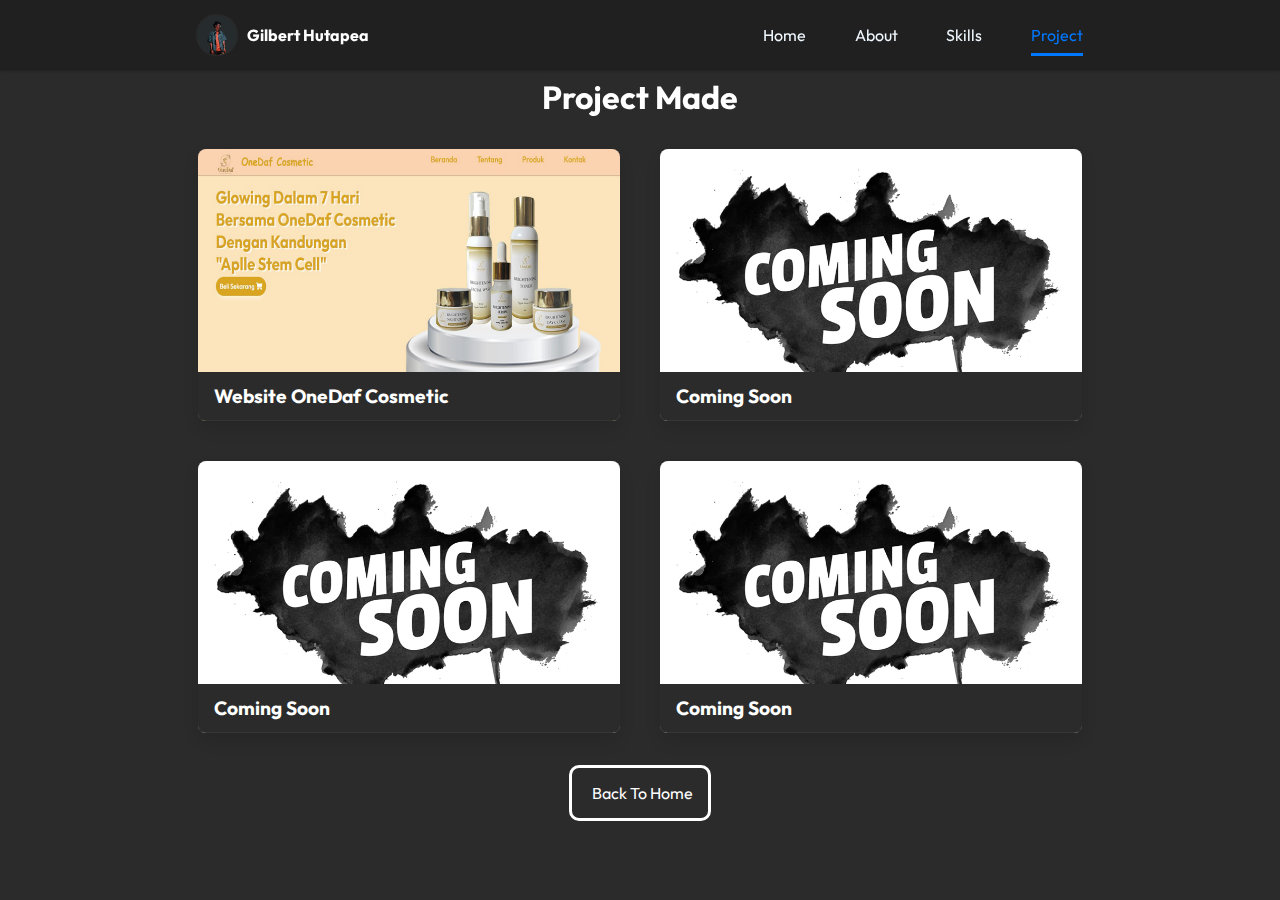
==== Project/index.html @ 9000943c "Add files via upload" ====
<!DOCTYPE html>
<html lang="en">
  <head>
    <meta charset="UTF-8" />
    <meta http-equiv="X-UA-Compatible" content="IE=edge" />
    <meta name="viewport" content="width=device-width, initial-scale=1.0" />
    <meta name="keyword" content="GilbertHutapea, Gilbert_Hutapea, Gilbert" />
    <meta name="author" content="Gilbert Hutapea" />
    <meta name="description" content="Portfolio Gilbert Hutapea" />
    <title>Project | Portfolio Gilbert Hutapea</title>

    <!--? font -->
    <link href="https://fonts.googleapis.com/css2?family=Outfit:wght@100;200;300;500;600;700;800;900&display=swap" rel="stylesheet" />

    <!--? Font Awesome -->
    <link rel="stylesheet" href="https://cdnjs.cloudflare.com/ajax/libs/font-awesome/5.15.3/css/all.min.css" integrity="sha512-iBBXm8fW90+nuLcSKlbmrPcLa0OT92xO1BIsZ+ywDWZCvqsWgccV3gFoRBv0z+8dLJgyAHIhR35VZc2oM/gI1w==" crossorigin="anonymous" referrerpolicy="no-referrer" />

    <!--? Main CSS -->
    <link rel="stylesheet" href="style.css" />

    <link href="https://unpkg.com/aos@2.3.1/dist/aos.css" rel="stylesheet" />

    <!--? Favicon -->
    <link id="favicon" rel="shortcut icon" href="../asset/image/foto/logo.png" type="image/x-png" />
  </head>
  <body>
    <!--?======================== Navbar start ========================= -->
    <nav class="navbar">
      <a href="/" class="logo">
        <img src="../asset/image/foto/logo.png" alt="logo" style="width: 40px; height: 40px" />
        <h4>Gilbert Hutapea</h4>
      </a>
      <ul>
        <li><a href="/#home">Home</a></li>
        <li><a href="/#about">About</a></li>
        <li><a href="/#skills">Skills</a></li>
        <li><a class="active" href="#project">Project</a></li>
      </ul>

      <div class="menu-toggle">
        <input type="checkbox" />
        <span></span>
        <span></span>
        <span></span>
      </div>
    </nav>
    <!--?======================== Navbar end ========================= -->

    <!--?======================== Project start ========================= -->
    <section class="project" id="project">
      <h2 data-aos="fade-down" class="heading"><i class="fas fa-laptop-code"></i> Project Made</h2>
      <div class="box-container">
        <!--? OneDaf Cosmetic -->
        <div data-aos="zoom-in-right" class="box">
          <img draggable="false" src="../asset/image/project/website-onedafcosmetic.jpg" alt="OnedafCosmetic-Project" />
          <div class="content">
            <div class="tag">
              <h3>Website OneDaf Cosmetic</h3>
            </div>
            <div class="desc">
              <p>Just simple website for submission on dicoding</p>
              <p>Build with: <i class="fab fa-node-js"></i></p>
              <div class="btns">
                <a href="https://onedafcosmetic.netlify.app/" class="btn view" target="_blank"><i class="fas fa-eye"></i> View</a>
                <a href="https://github.com/berthutapea/onedafcosmetic" class="btn code" target="_blank">Code <i class="fas fa-code"></i></a>
              </div>
            </div>
          </div>
        </div>

        <!--? Coming Soon  -->
        <div data-aos="zoom-in-left" data-aos-delay="300" class="box">
          <img draggable="false" src="../asset/image/project/coming-soon.jpg" alt="coming-soon" />
          <div class="content">
            <div class="tag">
              <h3>Coming Soon</h3>
            </div>
            <div class="desc">
              <p></p>
              <p>Build with: <i class="fab fa-html5"></i>, <i class="fab fa-css3-alt"></i>, <i class="fab fa-js-square"></i></p>
              <div class="btns">
                <a href="" class="btn view" target="_blank"><i class="fas fa-eye"></i> View</a>
                <a href="" class="btn code" target="_blank">Code <i class="fas fa-code"></i></a>
              </div>
            </div>
          </div>
        </div>

       <!--? Coming Soon  -->
       <div data-aos="zoom-in-left" data-aos-delay="300" class="box">
        <img draggable="false" src="../asset/image/project/coming-soon.jpg" alt="coming-soon" />
        <div class="content">
          <div class="tag">
            <h3>Coming Soon</h3>
          </div>
          <div class="desc">
            <p></p>
            <p>Build with: <i class="fab fa-html5"></i>, <i class="fab fa-css3-alt"></i>, <i class="fab fa-js-square"></i></p>
            <div class="btns">
              <a href="" class="btn view" target="_blank"><i class="fas fa-eye"></i> View</a>
              <a href="" class="btn code" target="_blank">Code <i class="fas fa-code"></i></a>
            </div>
          </div>
        </div>
      </div>

       <!--? Coming Soon  -->
        <div data-aos="zoom-in-left" data-aos-delay="300" class="box">
          <img draggable="false" src="../asset/image/project/coming-soon.jpg" alt="coming-soon" />
          <div class="content">
            <div class="tag">
              <h3>Coming Soon</h3>
            </div>
            <div class="desc">
              <p></p>
              <p>Build with: <i class="fab fa-html5"></i>, <i class="fab fa-css3-alt"></i>, <i class="fab fa-js-square"></i></p>
              <div class="btns">
                <a href="" class="btn view" target="_blank"><i class="fas fa-eye"></i> View</a>
                <a href="" class="btn code" target="_blank">Code <i class="fas fa-code"></i></a>
              </div>
            </div>
          </div>
        </div>
      </div>

      <div class="back">
        <a href="/#project" class="btn">
          <i class="fas fa-arrow-left"></i>
          <span> back to home</span>
        </a>
      </div>
    </section>
    <!--?======================== Project end ========================= -->

    <!--?======================== Scroll Up ========================= -->
    <a href="#home" aria-label="ScrollTop" class="fas fa-arrow-up" id="scroll-top"></a>
    <!--?======================== Scroll Up ========================= -->
    <!--? jQuery CDN -->
    <script src="https://code.jquery.com/jquery-3.6.0.min.js" integrity="sha256-/xUj+3OJU5yExlq6GSYGSHk7tPXikynS7ogEvDej/m4=" crossorigin="anonymous"></script>

    <!--? AOS  -->
    <script src="https://unpkg.com/aos@2.3.1/dist/aos.js"></script>
    <script>
      AOS.init();
    </script>

    <!--? Main JavaScript -->
    <script src="script.js"></script>
  </body>
</html>
---- Project/style.css ----
* {
  margin: 0;
  padding: 0;
  box-sizing: border-box;
  text-transform: capitalize;
  text-decoration: none;
  outline: none;
  transition: all 0.3s;
}
body {
  font-family: "Outfit", sans-serif;
  overflow-x: hidden;
}

section {
  min-height: 100vh;
  padding: 1.8rem 18%;
}

section:nth-child(odd) {
  background-color: #202020;
}
section:nth-child(even) {
  background-color: #2b2b2b;
}

.heading {
  color: white;
  font-size: 2rem;
  text-align: center;
}

html::-webkit-scrollbar {
  width: 0.6rem;
}
html::-webkit-scrollbar-track {
  background: #202020;
}
html::-webkit-scrollbar-thumb {
  border-radius: 5px;
  background: rgba(17, 119, 255, 0.5);
}
html::-webkit-scrollbar-thumb:hover {
  border-radius: 5px;
  background: #0077ff;
}

/*?======================== Navbar start =========================*/
nav {
  background-color: #202020;
  display: flex;
  width: 100%;
  justify-content: space-around;
  padding: 10px 0;
  box-shadow: 0px 0px 3px rgba(0, 0, 0, 0.5);
  position: fixed;
  z-index: 100;
}
a.logo {
  display: flex;
  text-decoration: none;
  margin-top: 5px;
}
nav .logo img {
  border-radius: 50%;
  box-shadow: 0px 0px 2px #444;
}
nav .logo h4 {
  color: white;
  padding-left: 10px;
  line-height: 41px;
}

nav ul {
  display: flex;
  list-style: none;
  width: 25%;
  justify-content: space-between;
  line-height: 50px;
}
nav ul li a {
  text-decoration: none;
  color: aliceblue;
  transition: 0.2s;
}
nav ul li a.active,
nav ul li a:hover {
  color: #0077ff;
  border-bottom: 0.2rem solid #0077ff;
  padding: 0.5rem 0;
}

.menu-toggle {
  margin-top: 10px;
  display: none;
  flex-direction: column;
  height: 20px;
  justify-content: space-between;
  position: relative;
}
.menu-toggle input {
  width: 28px;
  height: 28px;
  position: absolute;
  opacity: 0;
  cursor: pointer;
  z-index: 2;
}

.menu-toggle span {
  display: block;
  width: 28px;
  height: 4px;
  background-color: white;
  border-radius: 1px;
  transition: 0.5s;
}

/*? hamburger menu animation */
.menu-toggle span:nth-child(2) {
  transform-origin: 0 0;
}
.menu-toggle span:nth-child(4) {
  transform-origin: 0 100%;
}
.menu-toggle input:checked ~ span:nth-child(2) {
  transform: rotate(45deg) translate(-1px, -1px);
}
.menu-toggle input:checked ~ span:nth-child(4) {
  transform: rotate(-45deg) translate(-1px, 0);
}
.menu-toggle input:checked ~ span:nth-child(3) {
  opacity: 0;
  transform: scale(0);
}

/*? responsive*/

@media screen and (max-width: 968px) {
  nav {
    bottom: 0;
    box-shadow: 0px 0px 5px rgba(0, 0, 0, 0.5);
  }
  ul li {
    width: 50%;
    text-align: center;
  }
  nav ul {
    position: absolute;
    right: 0;
    top: 0;
    width: 100%;
    height: 30vh;
    flex-direction: row;
    flex-wrap: wrap;
    align-items: center;
    background-color: #202020;
    z-index: -999;
    transform: translateY(30%);
    opacity: 0;
    transition: transform 0.2s linear, opacity 0.3s linear;
    border-radius: 20px;
    box-shadow: 0 0 5px#202020;
  }

  .menu-toggle {
    display: flex;
    margin-top: 15px;
  }
  nav ul.slide {
    transform: translateY(-90%);
    opacity: 1;
  }
}
/*?======================== Navbar end =========================*/

/*?======================== Project start =========================*/
/* work section starts */
section.project {
  padding: 4.8rem 13% 2rem 13%;
  /* min-height: 70vh; */
}

.project .box-container {
  display: grid;
  grid-template-columns: repeat(2, 1fr);
  gap: 2.5rem;
  margin: 2rem;
}
.project .box-container .box {
  flex: 1 1 17rem;
  border-radius: 0.5rem;
  box-shadow: 0 0.5rem 1rem rgba(0, 0, 0, 0.1);
  position: relative;
  overflow: hidden;
  /* width: 15rem; */
  height: 17rem;
}
.project .box-container .box img {
  height: 100%;
  width: 100%;
  object-fit: cover;
}
.project .box-container .box .content {
  height: 100%;
  width: 100%;
  position: absolute;
  top: 82%;
  left: 0;
  background: rgba(32, 32, 32, 0.9);
  display: flex;
  flex-direction: column;
}
.project .box-container .box .content .tag {
  display: flex;
  flex-direction: row;
  justify-content: space-between;
  align-items: center;
  height: 3rem;
  width: 100%;
  padding-left: 1rem;
  background: #2b2b2b;
}
.project .box-container .box .content .tag h3 {
  color: white;
  font-size: 1.2rem;
}
.project .box-container .box:hover .content {
  top: 15%;
}
.project .desc {
  margin: 1rem 1.5rem;
  display: flex;
  flex-direction: column;
  justify-content: center;
}
.project .desc p {
  text-transform: none;
  color: white;
  font-size: 1rem;
  margin-top: 0.5rem;
}
.project .desc .btns {
  display: flex;
  justify-content: space-between;
  width: 100%;
  margin-top: 1rem;
  padding: 0 1rem;
}
.project .desc .btns .btn.view:hover i {
  transform: translateX(-5px);
}
.project .desc .btns .btn.code:hover i {
  transform: translateX(5px);
}
.project .desc .btns .btn {
  line-height: 0;
  display: inline;
  padding: 1rem 2rem;
  border-radius: 0.5rem;
  font-size: 1rem;
  color: #fff;
  background: rgb(16, 16, 16);
}
.project .desc .btns .btn:hover {
  background: #0077ff;
}
.project div.back {
  display: flex;
  justify-content: center;
}

.project div.back .btn {
  padding: 15px;
  /* margin: auto; */
  border: 3px solid white;
  border-radius: 10px;
  color: white;
}
.project div.back .btn:hover {
  background-color: #0077ff;
  border: 3px solid #0077ff;
}
.project div.back .btn:hover i {
  transform: translateX(-5px);
}

.project div.back .btn i {
  margin-right: 5px;
}

@media screen and (max-width: 568px) {
  section.project {
    padding: 1.8rem 2% 6rem 2%;
  }
  .project .box-container {
    grid-template-columns: repeat(1, 1fr);
  }
  .project .desc .btns .btn {
    padding: 1rem 1rem;
  }
}

/*?======================== Project end =========================*/

/*? scroll top starts */
#scroll-top {
  position: fixed;
  top: -140%;
  right: 3rem;
  padding: 0.6rem 0.8rem;
  font-size: 1rem;
  background: #0077ff;
  color: white;
  border-radius: 10px;
  transition: 1s linear;
  z-index: 1;
}
#scroll-top.active {
  top: calc(100% - 7rem);
}

@media (max-width: 568px) {
  #scroll-top {
    top: 140%;
  }
}
/*? scroll top ends */
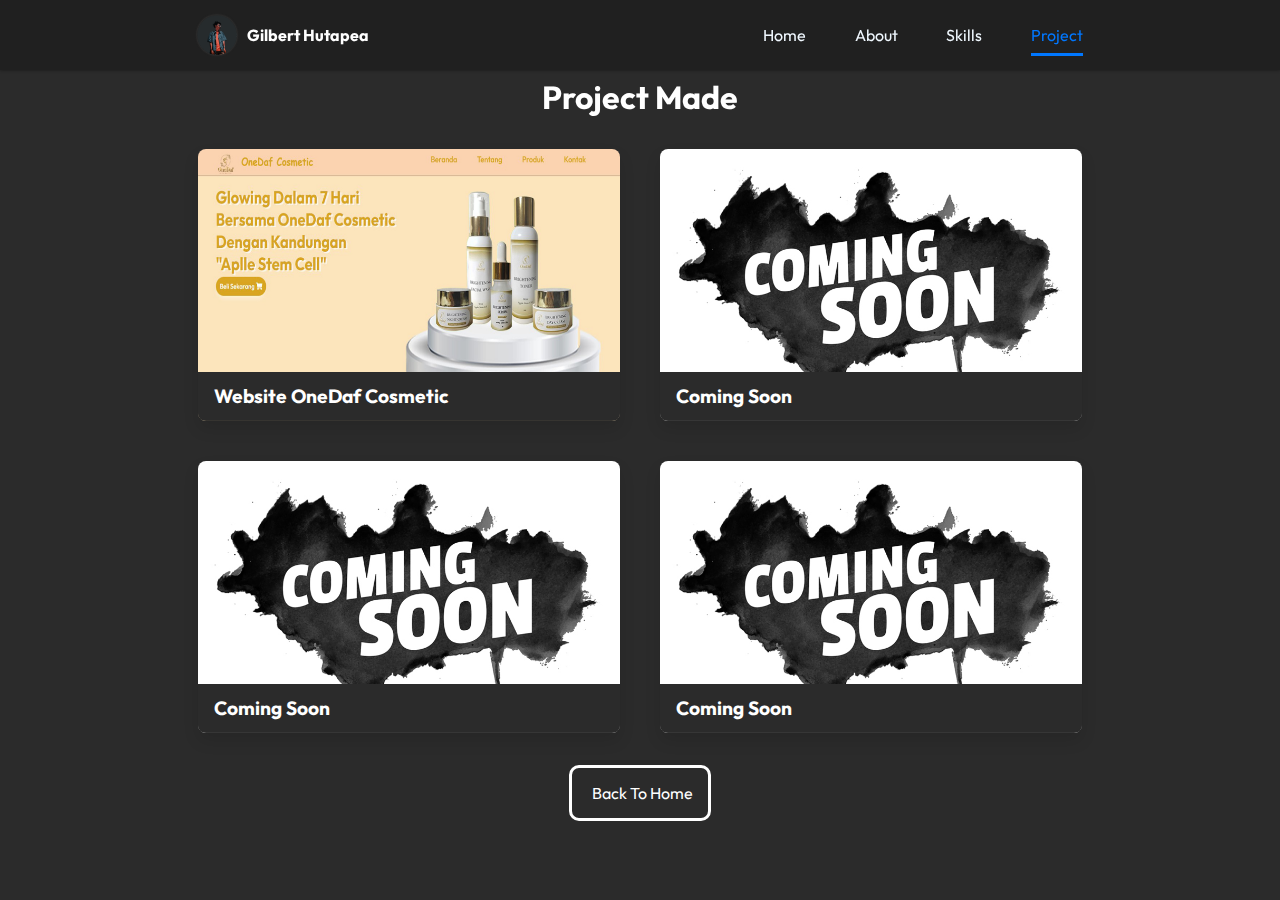
==== commit cc65c130: "Update index.html" ====
--- a/Project/index.html
+++ b/Project/index.html
@@ -59,7 +59,7 @@
             </div>
             <div class="desc">
               <p>Just simple website for submission on dicoding</p>
-              <p>Build with: <i class="fab fa-node-js"></i></p>
+              <p>Build with: <i class="fab fa-html5"></i>, <i class="fab fa-css3-alt"></i>, <i class="fab fa-js-square"></i></p>
               <div class="btns">
                 <a href="https://onedafcosmetic.netlify.app/" class="btn view" target="_blank"><i class="fas fa-eye"></i> View</a>
                 <a href="https://github.com/berthutapea/onedafcosmetic" class="btn code" target="_blank">Code <i class="fas fa-code"></i></a>
@@ -76,8 +76,7 @@
               <h3>Coming Soon</h3>
             </div>
             <div class="desc">
-              <p></p>
-              <p>Build with: <i class="fab fa-html5"></i>, <i class="fab fa-css3-alt"></i>, <i class="fab fa-js-square"></i></p>
+              <p>Coming Soon</p>
               <div class="btns">
                 <a href="" class="btn view" target="_blank"><i class="fas fa-eye"></i> View</a>
                 <a href="" class="btn code" target="_blank">Code <i class="fas fa-code"></i></a>
@@ -94,8 +93,7 @@
             <h3>Coming Soon</h3>
           </div>
           <div class="desc">
-            <p></p>
-            <p>Build with: <i class="fab fa-html5"></i>, <i class="fab fa-css3-alt"></i>, <i class="fab fa-js-square"></i></p>
+            <p>Coming Soon</p>
             <div class="btns">
               <a href="" class="btn view" target="_blank"><i class="fas fa-eye"></i> View</a>
               <a href="" class="btn code" target="_blank">Code <i class="fas fa-code"></i></a>
@@ -112,8 +110,7 @@
               <h3>Coming Soon</h3>
             </div>
             <div class="desc">
-              <p></p>
-              <p>Build with: <i class="fab fa-html5"></i>, <i class="fab fa-css3-alt"></i>, <i class="fab fa-js-square"></i></p>
+              <p>Coming Soon</p>
               <div class="btns">
                 <a href="" class="btn view" target="_blank"><i class="fas fa-eye"></i> View</a>
                 <a href="" class="btn code" target="_blank">Code <i class="fas fa-code"></i></a>
@@ -147,4 +144,4 @@
     <!--? Main JavaScript -->
     <script src="script.js"></script>
   </body>
-</html>+</html>
